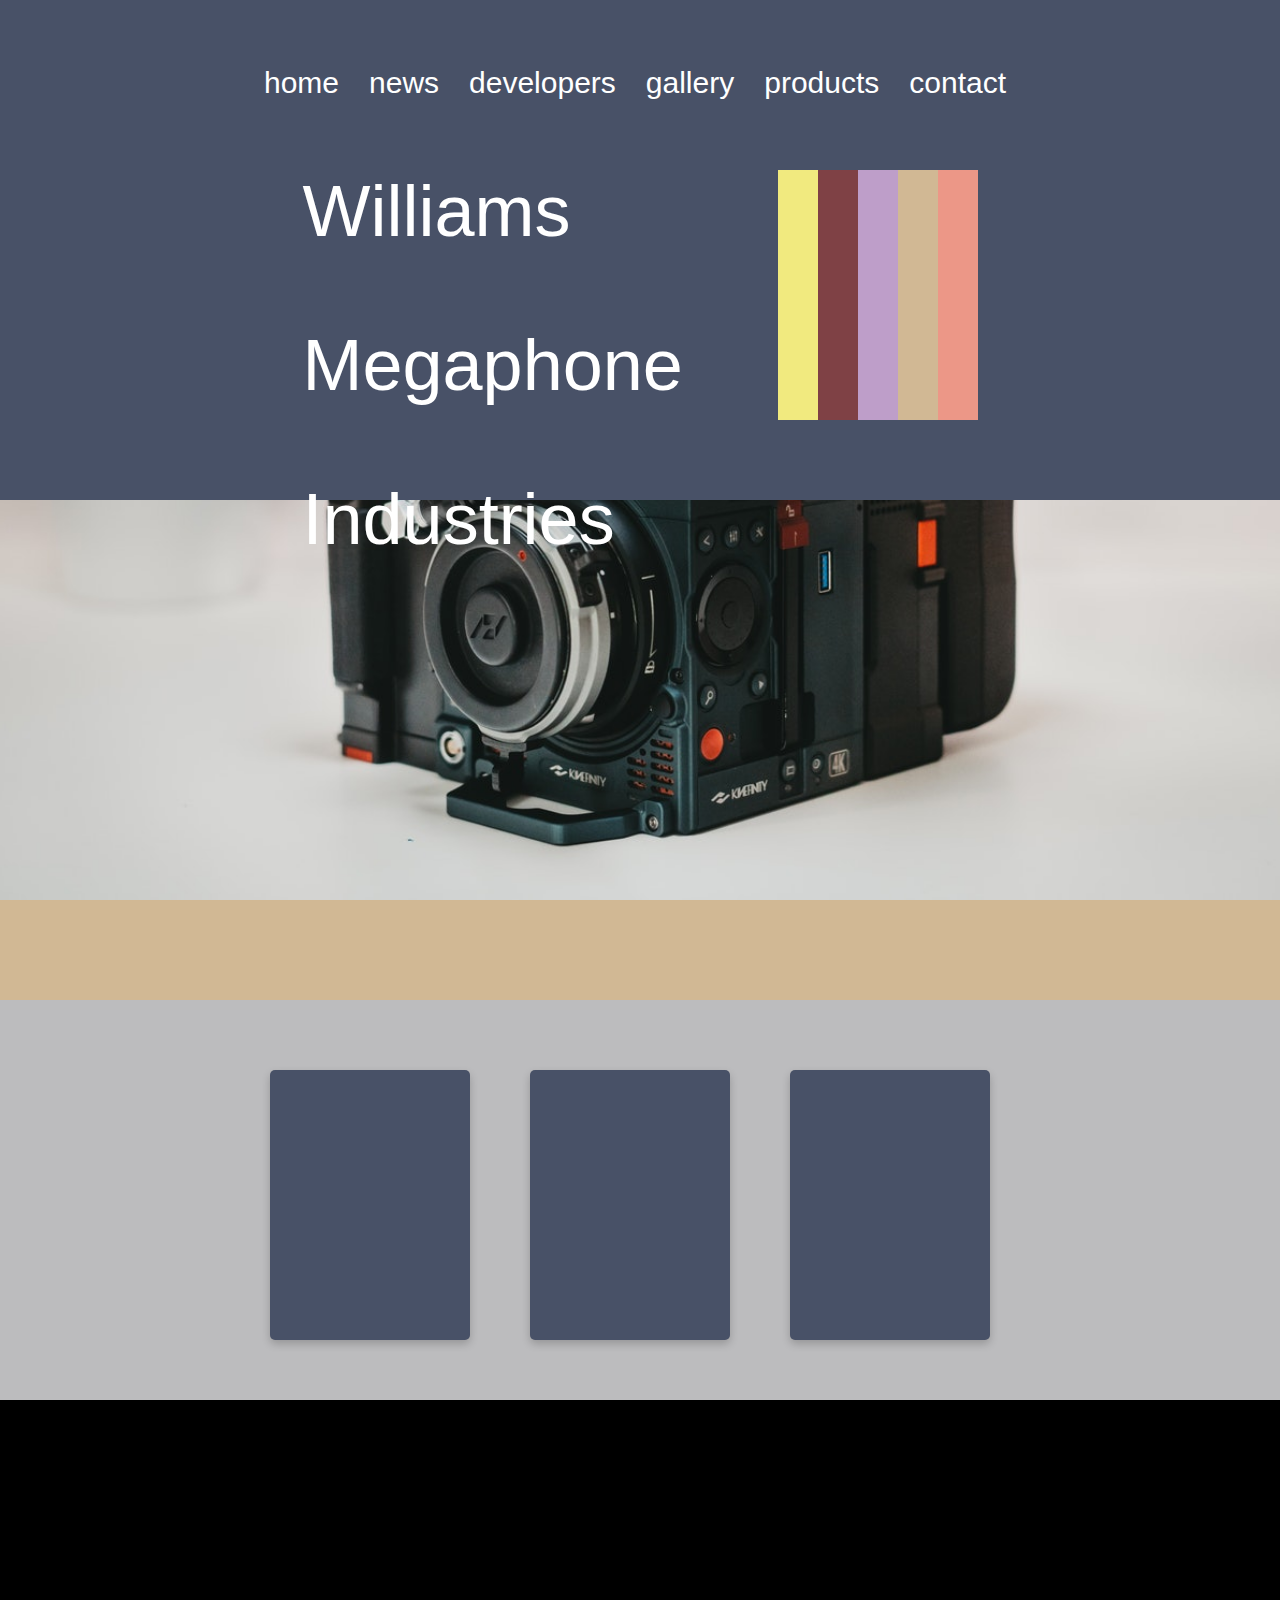
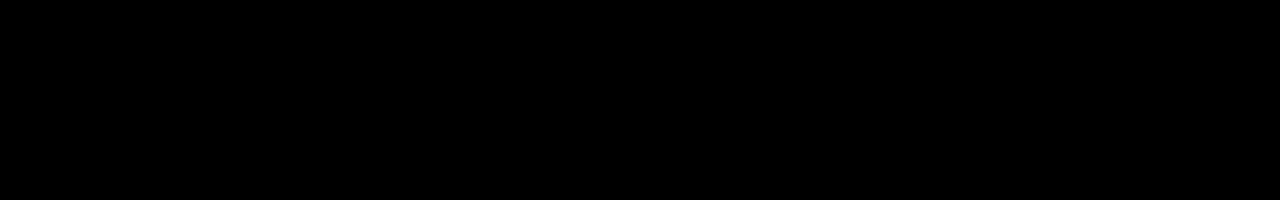
==== index.html @ dcdac4bd "changed logo from id to class" ====
<html>
<head>
	<link rel="stylesheet" type="text/css" href="style.css">
	<link rel="stylesheet" href="https://use.fontawesome.com/releases/v5.2.0/css/all.css" integrity="sha384-hWVjflwFxL6sNzntih27bfxkr27PmbbK/iSvJ+a4+0owXq79v+lsFkW54bOGbiDQ" crossorigin="anonymous">
  	<meta charset="UTF-8">
  	<meta name="description" content="Williams Homepage">
  	<meta name="keywords" content="HTML,CSS,XML,JavaScript">
  	<meta name="author" content="Andreas Williams">
  	<meta name="viewport" content="width=device-width, initial-scale=1.0">
  	<title>Williams</title>
</head>
<body onload="setTimeout(CardPopin);">
	<div id="top-bar">
		<!--<div id="Williams-header">
				<header id="title">Williams</header>
		</div>-->
		<div id="menu-buttons">
			<div id ="home" class="menu-button">home
				<div id="homeUnderline" class="underline">
				</div>
			</div>
  			<div id="news" class="menu-button">news
  				<div class="underline"></div>
  			</div>
  			<div id="developers" class="menu-button">developers
  				<div class="underline"></div>
  			</div>
  			<a id="gallery" href="gallery.html">
  				<div class="menu-button">gallery
  					<div class="underline"></div>
  				</div>
  			</a>
  			<div id="products" class="menu-button">products
  				<div class="underline"></div>
  			</div>
  			<div id="contact" class="menu-button">contact
  				<div class="underline"></div>
  			</div>
  		</div>
	</div>
	<div id="hero-section-1">
		<div id="hero-section-1-cardbox">
			<p class="hero-section-1-cardbox-text">Williams</p>
			<p class="hero-section-1-cardbox-text">Megaphone</p>
			<p class="hero-section-1-cardbox-text">Industries</p>
		</div>
		<div id="hero-section-1-stang"></div>
		<div id="hero-section-2-stang"></div>
		<div id="hero-section-3-stang"></div>
		<div id="hero-section-4-stang"></div>
		<div id="hero-section-5-stang"></div>
	</div>
	<div id="hero-section-2">
	</div>
	<div id="hero-section-3">
		<div id="hero-section-3-infobox1" class="infobox">
			<i class="far fa-chart-bar logos"></i>
		</div>
		<div id="hero-section-3-infobox2" class="infobox">
			<i class="fas fa-shipping-fast logos"></i>
		</div>
		<div id="hero-section-3-infobox3" class="infobox">
			<i class="fas fa-globe-africa logos"></i>
		</div>
	</div>

	<div id="footer">
		<div id="footer-menu">
		</div>
		<div id="adress">
	</div>


<script src="https://ajax.googleapis.com/ajax/libs/jquery/3.3.1/jquery.min.js"></script>
<script src="JavaScript.js"></script>
</body>
</html>
---- style.css ----
body {
	height: 100%;
	width: 100%;
	margin: 0;
	padding: 0;
	padding-right: 0;
	margin-right: 0;
}

/*
#title {
	position: absolute;
	left: 30px;
	bottom: 0px;
	color: white;
	font-size: 45px;
	font-family: Verdana, sans-serif;
	height: 56px;
}

#Williams-header {
	position: absolute;
	left: 0px;
	height: 100px;
	bottom: 0px;
}
*/

#top-bar {
	display: flex;
	background-color: #485167;
	color: white;
	height: 100px;
	font-size: 30px;
	justify-content: center;
	position: relative;
}


#menu-buttons {
	min-width: 792px;
	display: flex;
	background-color: #485167;
	color: white;
	flex-direction: row;
	justify-content: center;
	font-size: 30px;
	font-family: Nunito,Helvetica Neue,Helvetica,Arial,sans-serif;
	align-items: flex-end;
}

.Underline {
	background-color: white;
	width: inherit;
	height: 0px; 
}


@keyframes examples {
    0%   {background-color: red;}
    25%  {background-color: yellow;}
    50%  {background-color: blue;}
    100% {background-color: green;}
}

#home {
	margin-left: 20px;
	margin-right: 30px;
}

#news {
	margin-right: 30px;
}

#contact {
	margin-right: 30px;
}

#developers {
	margin-right: 30px;
}

#products{
	margin-right: 30px;
}

#gallery {
	margin-right: 30px;
}

#hero-section-1 {
	display: flex;
	justify-content: center;
	height: 400px;
	width: 100%;
	margin-left: auto;
	margin-right: auto;
	background-color: #485167;
}

#hero-section-3-infobox1{
	display: flex;
	justify-content: center;
	color: white;
	background-color:#485167;
}

.far {
	margin-top: 20px;
	font-size: 6em;
}

.fas {
	margin-top: 20px;
	font-size: 6em;
}

#hero-section-3-infobox2{
	display: flex;
	justify-content: center;
	color: white;
	background-color:#485167;
}

#hero-section-3-infobox3{
	display: flex;
	justify-content: center;
	color: white;
	background-color:#485167;


}

#hero-section-4-cardbox-1 {
	display: flex;
	background-color: #7F4145;
	margin-left:0;
	width: 360px;
	height: 400px;
	
}

#hero-section-4-cardbox-2 {
	display: flex;
	background-color: #7F4145;
	margin-top: 70px;
	margin-left:auto;
	margin-right:auto;
	width: 720px;
	height: 250px;
	border-radius: 5px;
	box-shadow: 0 4px 8px 0 rgba(0,0,0,0.2);
}

#hero-section-4 {
	display: flex;
	justify-content: center;
	flex-direction: row;
	height: 400px;
	width: 100%;
	margin-left: auto;
	margin-right: auto;
	
}

#hero-section-1-cardbox {
	display: flex;
	flex-direction: column;
	background-color: #485167;
	margin-top: 70px;
	width: 300px;
	height: 250px;
	margin-right: 175px;
}

.hero-section-1-cardbox-text {
	display: flex;
	width:360px;
	font-family: apercu-regular,sans-serif;
	font-size: 72px;
	color: #fff;
	margin-top: 0px;
}

#hero-section-1-stang {
	background-color: #F1EA7F;
	height: 250px;
	width: 40px;
	margin-top: 70px;
}
#hero-section-2-stang {
	background-color: #7F4145;
	height: 250px;
	width: 40px;
	margin-top: 70px;
}

#hero-section-3-stang {
	background-color: #BE9EC9;
	height: 250px;
	width: 40px;
	margin-top: 70px;
}

#hero-section-4-stang {
	background-color: #D1B894;
	height: 250px;
	width: 40px;
	margin-top: 70px;
}

#hero-section-5-stang {
	background-color: #EC9787;
	height: 250px;
	width: 40px;
	margin-top: 70px;
}



.infobox {
	margin-left: 20px;
	margin-right: 40px;
	opacity: 0;
	border-radius: 5px;
	box-shadow: 0 4px 8px 0 rgba(0,0,0,0.2);
	height: 270px;
	width: 200px;
	margin-top: 70px;
	background-color: #EAE6DA;
	transition: opacity 5s, transform 1s;
	animation-name: fadeIn;
	animation-duration: 2s;
}
.infobox:hover {
	display: inline-block;
	box-shadow: 0 8px 16px 0 rgba(0,0,0,0.2);
}

@keyframes fadeIn {
    from {margin-top: 120px;}
    to {margin-top: 70px;}
}

@keyframes borderWidth {
	from {height: 0px; }
	to {height: 5px ; }
}

@keyframes borderWidthOut {
	from {height: 5px; }
	to {height: 0px ; }
}

#hero-section-2 {
	display: flex;
	background-image: url("kamera.jpg");
	flex-direction: column;
	justify-content: flex-start;
	height: 500px;
	width: 100%;
	margin-left: auto;
	margin-right: auto;
	background-color: #D1B894;
    /* Create the parallax scrolling effect */
    background-attachment: fixed;
    background-position: center;
    background-repeat: no-repeat;
    background-size: cover;
}

#hero-section-3 {
	display: flex;
	justify-content: center;
	flex-wrap: wrap;
	height: 400px;
	width: 100%;
	margin-left: auto;
	margin-right: auto;
	background-color: #BCBCBE;
}

a {
	text-decoration: none;
	color: white;
}

#footer {
	display: flex;
	justify-content: center;
	flex-wrap: wrap;
	height: 400px;
	width: 100%;
	margin-left: auto;
	margin-right: auto;
	background-color: black;
}

#gallery-section {
	display: flex;
	justify-content: center;
	height: 100%;
	width: 100%;
	margin-left: auto;
	margin-right: auto;
	background-color: #485167;

}
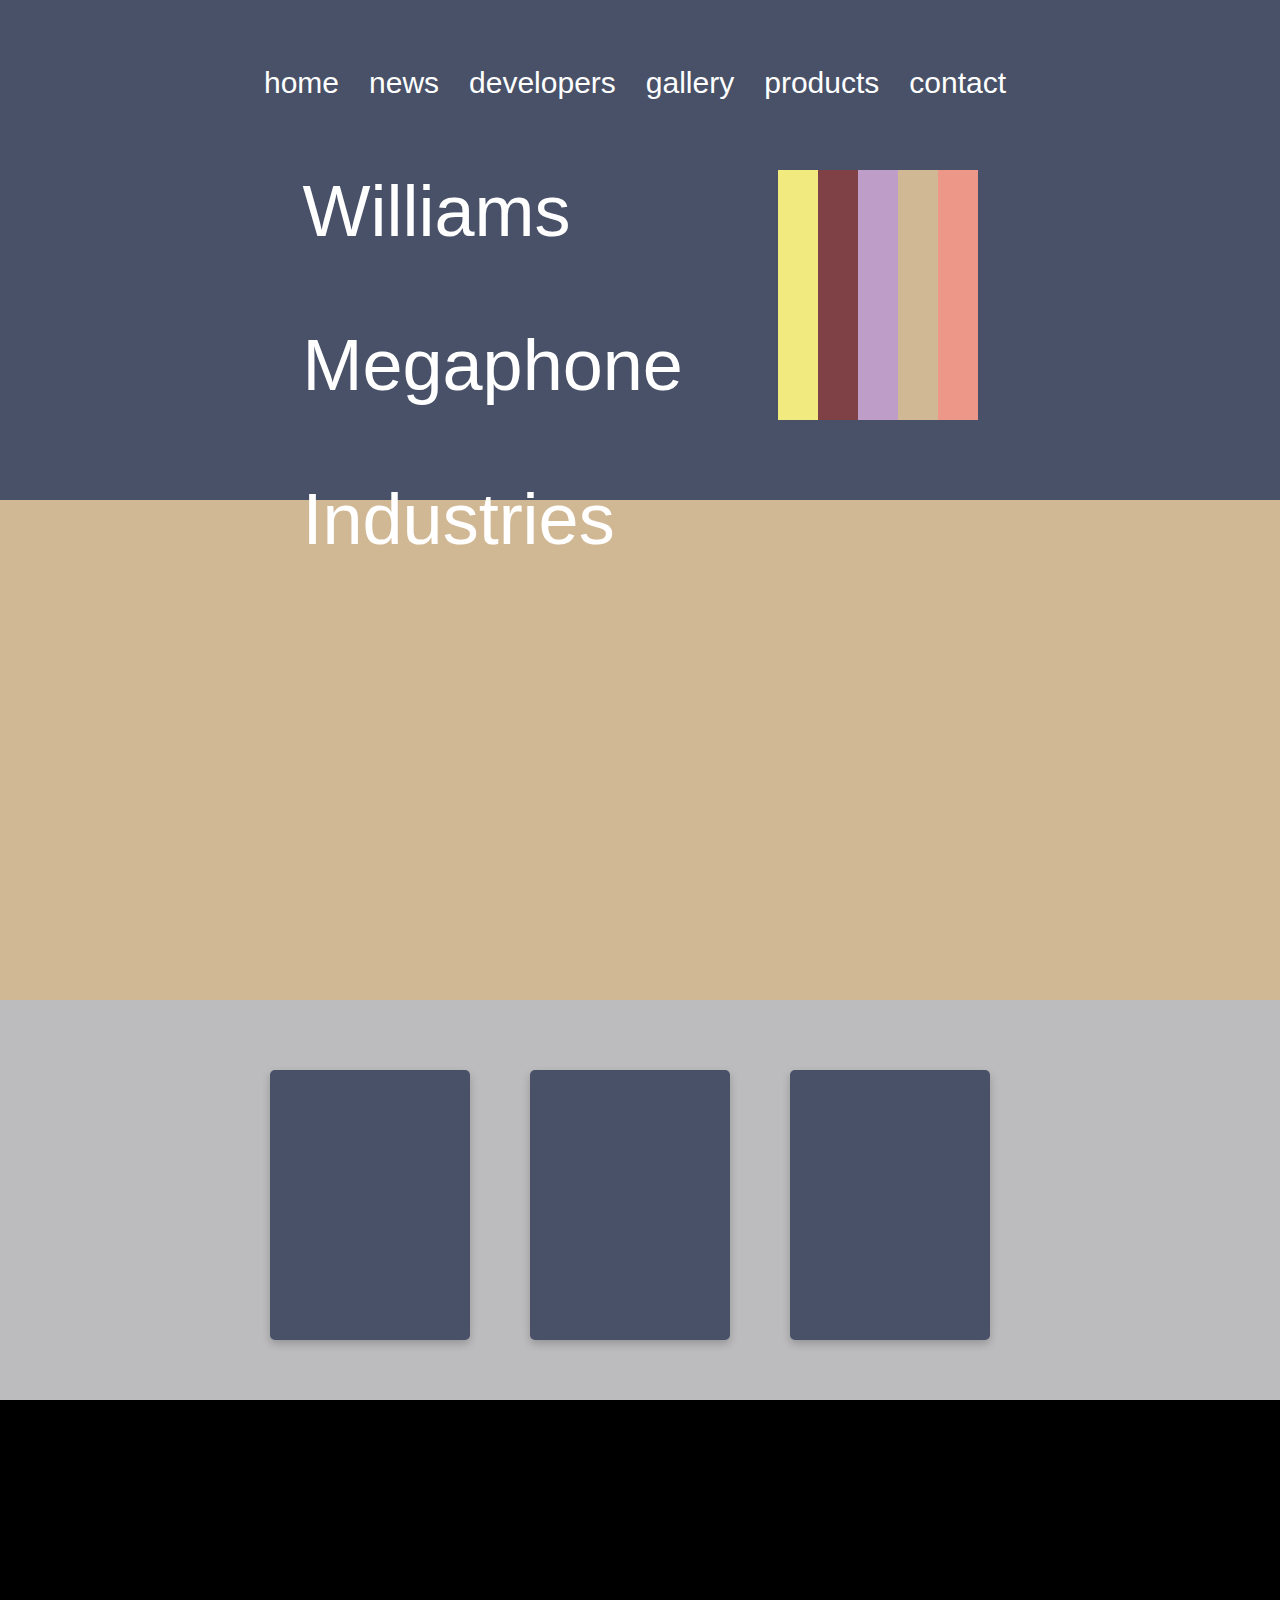
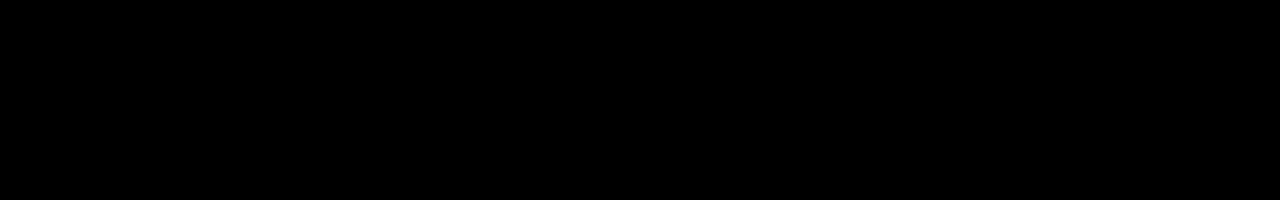
==== commit 6c1302b8: "refactored folder structure" ====
--- a/index.html
+++ b/index.html
@@ -1,6 +1,6 @@
 <html>
 <head>
-	<link rel="stylesheet" type="text/css" href="style.css">
+	<link rel="stylesheet" type="text/css" href="css/style.css">
 	<link rel="stylesheet" href="https://use.fontawesome.com/releases/v5.2.0/css/all.css" integrity="sha384-hWVjflwFxL6sNzntih27bfxkr27PmbbK/iSvJ+a4+0owXq79v+lsFkW54bOGbiDQ" crossorigin="anonymous">
   	<meta charset="UTF-8">
   	<meta name="description" content="Williams Homepage">
@@ -11,9 +11,6 @@
 </head>
 <body onload="setTimeout(CardPopin);">
 	<div id="top-bar">
-		<!--<div id="Williams-header">
-				<header id="title">Williams</header>
-		</div>-->
 		<div id="menu-buttons">
 			<div id ="home" class="menu-button">home
 				<div id="homeUnderline" class="underline">
@@ -72,6 +69,6 @@
 
 
 <script src="https://ajax.googleapis.com/ajax/libs/jquery/3.3.1/jquery.min.js"></script>
-<script src="JavaScript.js"></script>
+<script src="javascript/animations.js"></script>
 </body>
 </html>--- a/css/style.css
+++ b/css/style.css
@@ -0,0 +1,283 @@
+body {
+	height: 100%;
+	width: 100%;
+	margin: 0;
+	padding: 0;
+	padding-right: 0;
+	margin-right: 0;
+}
+
+#top-bar {
+	display: flex;
+	background-color: #485167;
+	color: white;
+	height: 100px;
+	font-size: 30px;
+	justify-content: center;
+	position: relative;
+}
+
+
+#menu-buttons {
+	min-width: 792px;
+	display: flex;
+	background-color: #485167;
+	color: white;
+	flex-direction: row;
+	justify-content: center;
+	font-size: 30px;
+	font-family: Nunito,Helvetica Neue,Helvetica,Arial,sans-serif;
+	align-items: flex-end;
+}
+
+.Underline {
+	background-color: white;
+	width: inherit;
+	height: 0px; 
+}
+
+#home {
+	margin-left: 20px;
+	margin-right: 30px;
+}
+
+#news {
+	margin-right: 30px;
+}
+
+#contact {
+	margin-right: 30px;
+}
+
+#developers {
+	margin-right: 30px;
+}
+
+#products{
+	margin-right: 30px;
+}
+
+#gallery {
+	margin-right: 30px;
+}
+
+#hero-section-1 {
+	display: flex;
+	justify-content: center;
+	height: 400px;
+	width: 100%;
+	margin-left: auto;
+	margin-right: auto;
+	background-color: #485167;
+}
+
+#hero-section-3-infobox1{
+	display: flex;
+	justify-content: center;
+	color: white;
+	background-color:#485167;
+}
+
+.far {
+	margin-top: 20px;
+	font-size: 6em;
+}
+
+.fas {
+	margin-top: 20px;
+	font-size: 6em;
+}
+
+#hero-section-3-infobox2{
+	display: flex;
+	justify-content: center;
+	color: white;
+	background-color:#485167;
+}
+
+#hero-section-3-infobox3{
+	display: flex;
+	justify-content: center;
+	color: white;
+	background-color:#485167;
+
+
+}
+
+#hero-section-4-cardbox-1 {
+	display: flex;
+	background-color: #7F4145;
+	margin-left:0;
+	width: 360px;
+	height: 400px;
+	
+}
+
+#hero-section-4-cardbox-2 {
+	display: flex;
+	background-color: #7F4145;
+	margin-top: 70px;
+	margin-left:auto;
+	margin-right:auto;
+	width: 720px;
+	height: 250px;
+	border-radius: 5px;
+	box-shadow: 0 4px 8px 0 rgba(0,0,0,0.2);
+}
+
+#hero-section-4 {
+	display: flex;
+	justify-content: center;
+	flex-direction: row;
+	height: 400px;
+	width: 100%;
+	margin-left: auto;
+	margin-right: auto;
+	
+}
+
+#hero-section-1-cardbox {
+	display: flex;
+	flex-direction: column;
+	background-color: #485167;
+	margin-top: 70px;
+	width: 300px;
+	height: 250px;
+	margin-right: 175px;
+}
+
+.hero-section-1-cardbox-text {
+	display: flex;
+	width:360px;
+	font-family: apercu-regular,sans-serif;
+	font-size: 72px;
+	color: #fff;
+	margin-top: 0px;
+}
+
+#hero-section-1-stang {
+	background-color: #F1EA7F;
+	height: 250px;
+	width: 40px;
+	margin-top: 70px;
+}
+#hero-section-2-stang {
+	background-color: #7F4145;
+	height: 250px;
+	width: 40px;
+	margin-top: 70px;
+}
+
+#hero-section-3-stang {
+	background-color: #BE9EC9;
+	height: 250px;
+	width: 40px;
+	margin-top: 70px;
+}
+
+#hero-section-4-stang {
+	background-color: #D1B894;
+	height: 250px;
+	width: 40px;
+	margin-top: 70px;
+}
+
+#hero-section-5-stang {
+	background-color: #EC9787;
+	height: 250px;
+	width: 40px;
+	margin-top: 70px;
+}
+
+
+
+.infobox {
+	margin-left: 20px;
+	margin-right: 40px;
+	opacity: 0;
+	border-radius: 5px;
+	box-shadow: 0 4px 8px 0 rgba(0,0,0,0.2);
+	height: 270px;
+	width: 200px;
+	margin-top: 70px;
+	background-color: #EAE6DA;
+	transition: opacity 5s, transform 1s;
+	animation-name: fadeIn;
+	animation-duration: 2s;
+}
+.infobox:hover {
+	display: inline-block;
+	box-shadow: 0 8px 16px 0 rgba(0,0,0,0.2);
+}
+
+@keyframes fadeIn {
+    from {margin-top: 120px;}
+    to {margin-top: 70px;}
+}
+
+@keyframes borderWidth {
+	from {height: 0px; }
+	to {height: 5px ; }
+}
+
+@keyframes borderWidthOut {
+	from {height: 5px; }
+	to {height: 0px ; }
+}
+
+#hero-section-2 {
+	display: flex;
+	background-image: url(kamera.jpg);
+	flex-direction: column;
+	justify-content: flex-start;
+	height: 500px;
+	width: 100%;
+	margin-left: auto;
+	margin-right: auto;
+	background-color: #D1B894;
+    /* Create the parallax scrolling effect */
+    background-attachment: fixed;
+    background-position: center;
+    background-repeat: no-repeat;
+    background-size: cover;
+}
+
+#hero-section-3 {
+	display: flex;
+	justify-content: center;
+	flex-wrap: wrap;
+	height: 400px;
+	width: 100%;
+	margin-left: auto;
+	margin-right: auto;
+	background-color: #BCBCBE;
+}
+
+a {
+	text-decoration: none;
+	color: white;
+}
+
+#footer {
+	display: flex;
+	justify-content: center;
+	flex-wrap: wrap;
+	height: 400px;
+	width: 100%;
+	margin-left: auto;
+	margin-right: auto;
+	background-color: black;
+}
+
+#gallery-section {
+	display: flex;
+	justify-content: center;
+	height: 100%;
+	width: 100%;
+	margin-left: auto;
+	margin-right: auto;
+	background-color: #485167;
+
+}
+
+
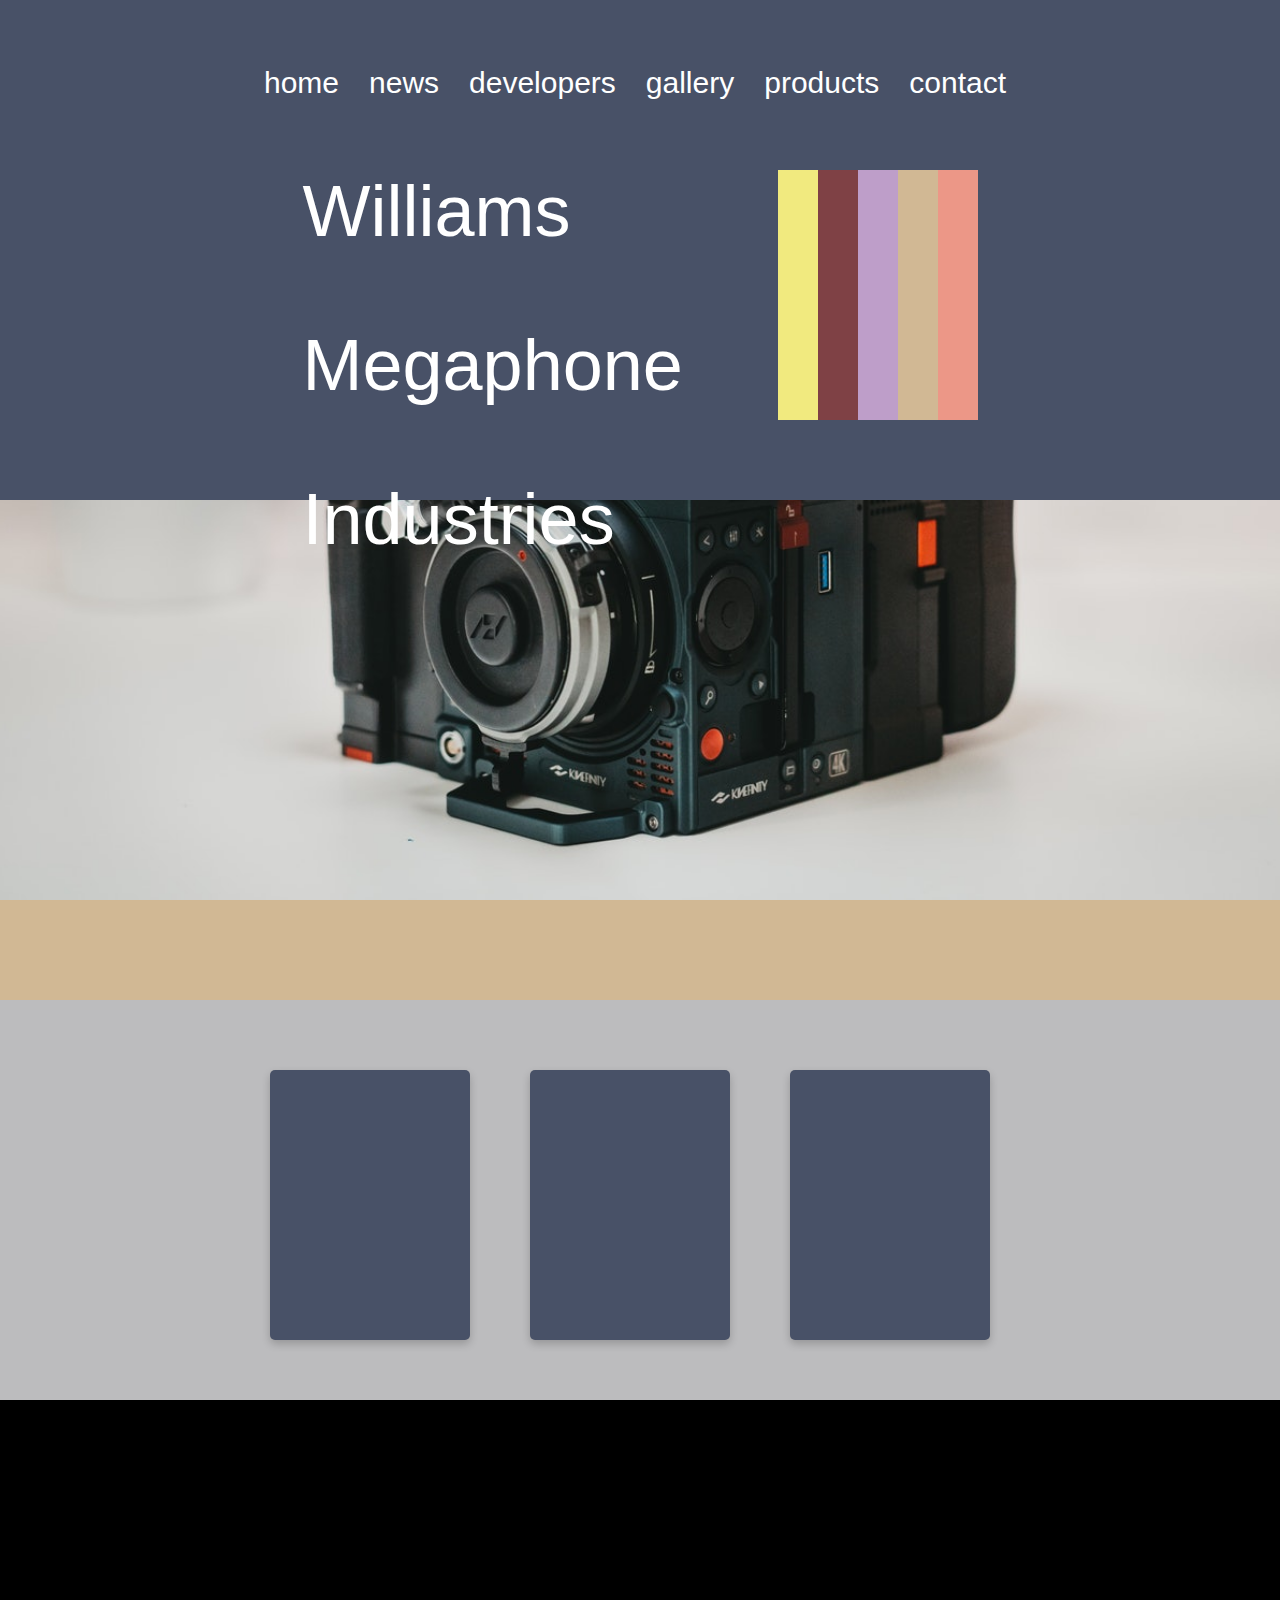
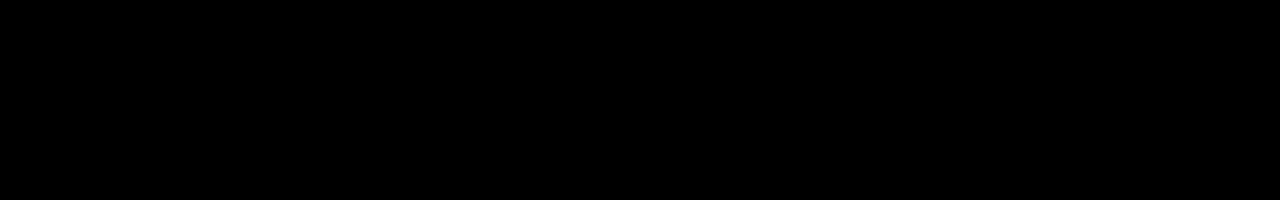
==== commit 444cf774: "cleaned up html and css" ====
--- a/index.html
+++ b/index.html
@@ -10,11 +10,11 @@
   	<title>Williams</title>
 </head>
 <body onload="setTimeout(CardPopin);">
-	<div id="top-bar">
+	
+    <div id="top-bar">
 		<div id="menu-buttons">
 			<div id ="home" class="menu-button">home
-				<div id="homeUnderline" class="underline">
-				</div>
+				<div class="underline"></div>
 			</div>
   			<div id="news" class="menu-button">news
   				<div class="underline"></div>
@@ -35,39 +35,38 @@
   			</div>
   		</div>
 	</div>
-	<div id="hero-section-1">
-		<div id="hero-section-1-cardbox">
-			<p class="hero-section-1-cardbox-text">Williams</p>
-			<p class="hero-section-1-cardbox-text">Megaphone</p>
-			<p class="hero-section-1-cardbox-text">Industries</p>
+	
+    <div id="main-section-1">
+		<div id="main-section-1-logo-text-frame">
+			<p class="main-section-1-logo-text">Williams</p>
+			<p class="main-section-1-logo-text">Megaphone</p>
+			<p class="main-section-1-logo-text">Industries</p>
 		</div>
-		<div id="hero-section-1-stang"></div>
-		<div id="hero-section-2-stang"></div>
-		<div id="hero-section-3-stang"></div>
-		<div id="hero-section-4-stang"></div>
-		<div id="hero-section-5-stang"></div>
+		<div id="main-section-1-logo-pillar-1"></div>
+		<div id="main-section-1-logo-pillar-2"></div>
+		<div id="main-section-1-logo-pillar-3"></div>
+		<div id="main-section-1-logo-pillar-4"></div>
+		<div id="main-section-1-logo-pillar-5"></div>
 	</div>
-	<div id="hero-section-2">
+	
+    <div id="main-section-2">
 	</div>
-	<div id="hero-section-3">
-		<div id="hero-section-3-infobox1" class="infobox">
+	
+    <div id="main-section-3">
+		<div id="main-section-3-card-1" class="infobox">
 			<i class="far fa-chart-bar logos"></i>
 		</div>
-		<div id="hero-section-3-infobox2" class="infobox">
+		<div id="main-section-3-card-2" class="infobox">
 			<i class="fas fa-shipping-fast logos"></i>
 		</div>
-		<div id="hero-section-3-infobox3" class="infobox">
+		<div id="main-section-3-card-3" class="infobox">
 			<i class="fas fa-globe-africa logos"></i>
 		</div>
-	</div>
-
-	<div id="footer">
-		<div id="footer-menu">
-		</div>
-		<div id="adress">
-	</div>
-
-
+    </div>
+	
+    <div id="footer">
+    </div>
+    
 <script src="https://ajax.googleapis.com/ajax/libs/jquery/3.3.1/jquery.min.js"></script>
 <script src="javascript/animations.js"></script>
 </body>
--- a/css/style.css
+++ b/css/style.css
@@ -61,7 +61,7 @@
 	margin-right: 30px;
 }
 
-#hero-section-1 {
+#main-section-1 {
 	display: flex;
 	justify-content: center;
 	height: 400px;
@@ -71,72 +71,34 @@
 	background-color: #485167;
 }
 
-#hero-section-3-infobox1{
+#main-section-3-card-1{
 	display: flex;
 	justify-content: center;
 	color: white;
 	background-color:#485167;
 }
 
-.far {
+#main-section-3-card-2{
+	display: flex;
+	justify-content: center;
+	color: white;
+	background-color:#485167;
+}
+
+#main-section-3-card-3{
+	display: flex;
+	justify-content: center;
+	color: white;
+	background-color:#485167;
+}
+
+.logos {
 	margin-top: 20px;
 	font-size: 6em;
 }
 
-.fas {
-	margin-top: 20px;
-	font-size: 6em;
-}
-
-#hero-section-3-infobox2{
-	display: flex;
-	justify-content: center;
-	color: white;
-	background-color:#485167;
-}
-
-#hero-section-3-infobox3{
-	display: flex;
-	justify-content: center;
-	color: white;
-	background-color:#485167;
-
-
-}
-
-#hero-section-4-cardbox-1 {
-	display: flex;
-	background-color: #7F4145;
-	margin-left:0;
-	width: 360px;
-	height: 400px;
-	
-}
-
-#hero-section-4-cardbox-2 {
-	display: flex;
-	background-color: #7F4145;
-	margin-top: 70px;
-	margin-left:auto;
-	margin-right:auto;
-	width: 720px;
-	height: 250px;
-	border-radius: 5px;
-	box-shadow: 0 4px 8px 0 rgba(0,0,0,0.2);
-}
-
-#hero-section-4 {
-	display: flex;
-	justify-content: center;
-	flex-direction: row;
-	height: 400px;
-	width: 100%;
-	margin-left: auto;
-	margin-right: auto;
-	
-}
-
-#hero-section-1-cardbox {
+
+#main-section-1-logo-text-frame {
 	display: flex;
 	flex-direction: column;
 	background-color: #485167;
@@ -146,7 +108,7 @@
 	margin-right: 175px;
 }
 
-.hero-section-1-cardbox-text {
+.main-section-1-logo-text{
 	display: flex;
 	width:360px;
 	font-family: apercu-regular,sans-serif;
@@ -155,34 +117,34 @@
 	margin-top: 0px;
 }
 
-#hero-section-1-stang {
+#main-section-1-logo-pillar-1 {
 	background-color: #F1EA7F;
 	height: 250px;
 	width: 40px;
 	margin-top: 70px;
 }
-#hero-section-2-stang {
+#main-section-1-logo-pillar-2 {
 	background-color: #7F4145;
 	height: 250px;
 	width: 40px;
 	margin-top: 70px;
 }
 
-#hero-section-3-stang {
+#main-section-1-logo-pillar-3 {
 	background-color: #BE9EC9;
 	height: 250px;
 	width: 40px;
 	margin-top: 70px;
 }
 
-#hero-section-4-stang {
+#main-section-1-logo-pillar-4 {
 	background-color: #D1B894;
 	height: 250px;
 	width: 40px;
 	margin-top: 70px;
 }
 
-#hero-section-5-stang {
+#main-section-1-logo-pillar-5 {
 	background-color: #EC9787;
 	height: 250px;
 	width: 40px;
@@ -225,9 +187,9 @@
 	to {height: 0px ; }
 }
 
-#hero-section-2 {
-	display: flex;
-	background-image: url(kamera.jpg);
+#main-section-2 {
+	display: flex;
+	background-image: url("../pictures/kamera.jpg");
 	flex-direction: column;
 	justify-content: flex-start;
 	height: 500px;
@@ -242,7 +204,7 @@
     background-size: cover;
 }
 
-#hero-section-3 {
+#main-section-3 {
 	display: flex;
 	justify-content: center;
 	flex-wrap: wrap;
@@ -277,7 +239,6 @@
 	margin-left: auto;
 	margin-right: auto;
 	background-color: #485167;
-
-}
-
-
+}
+
+
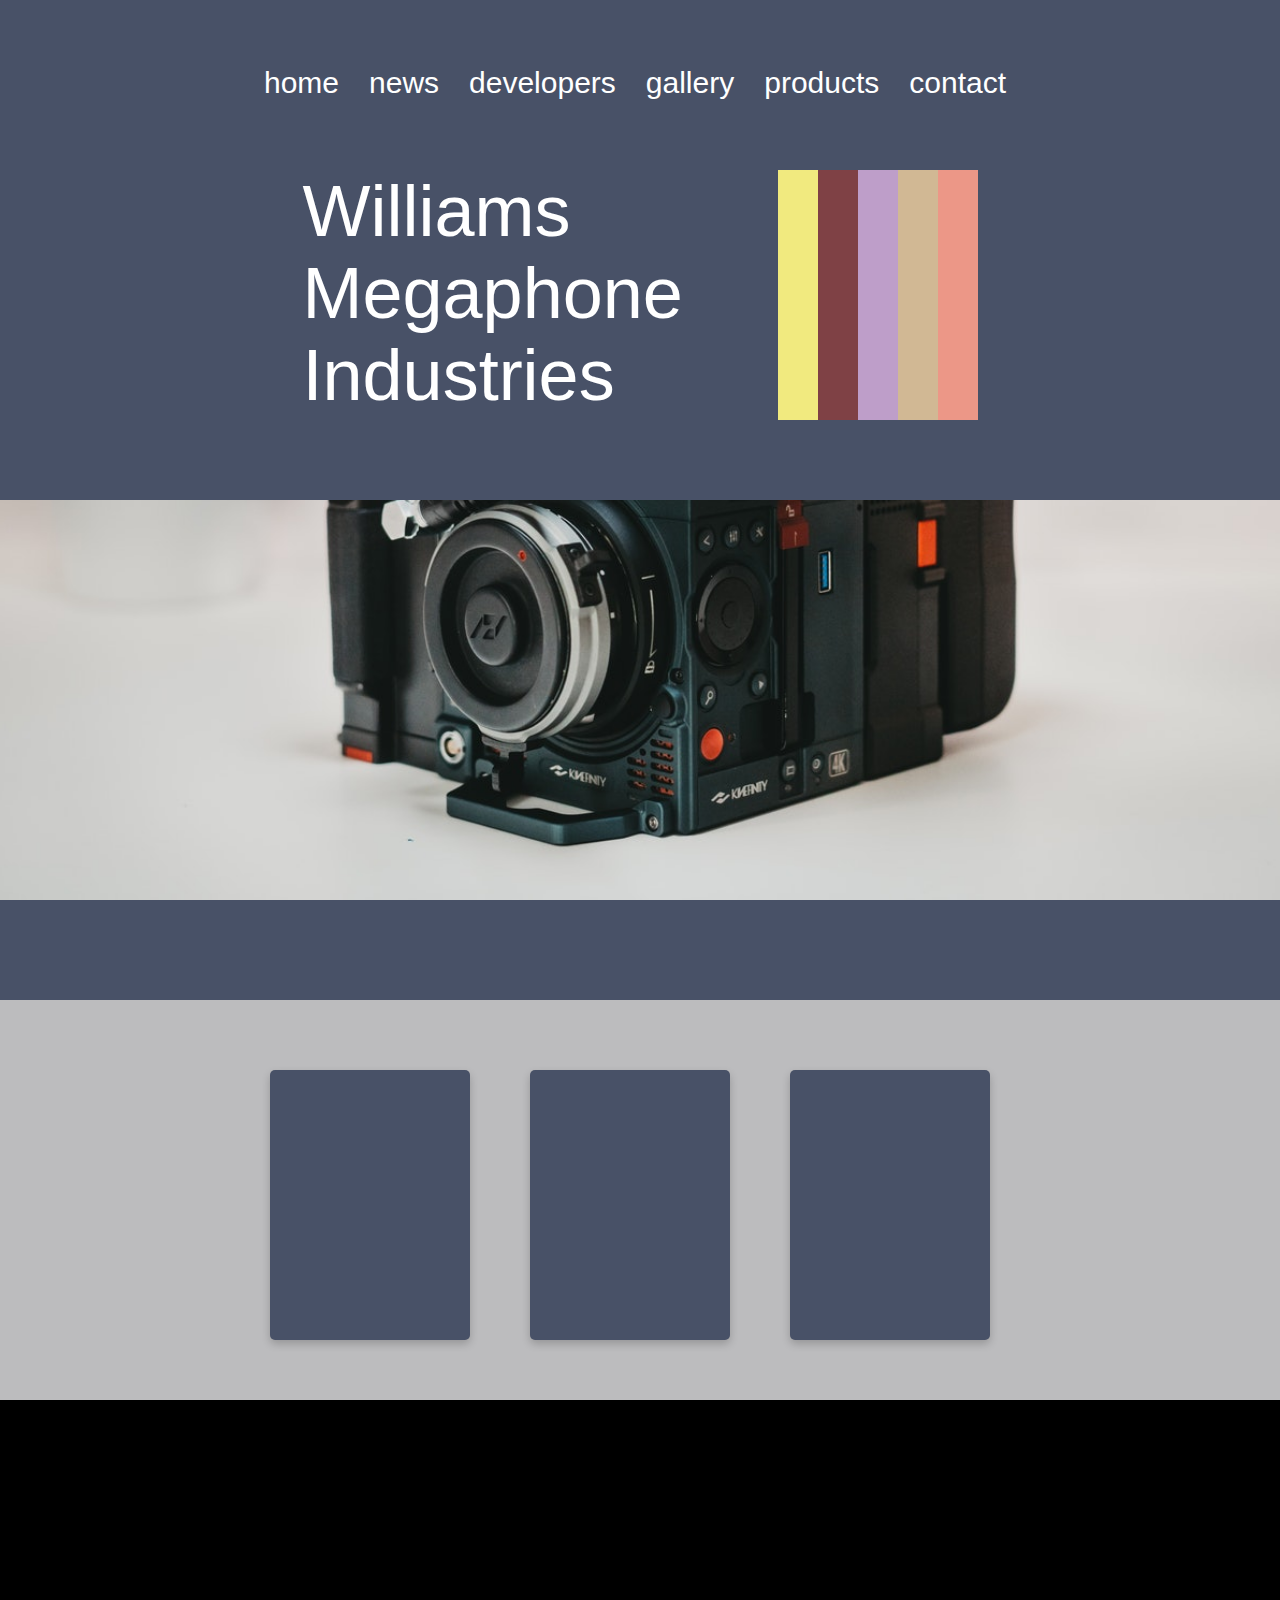
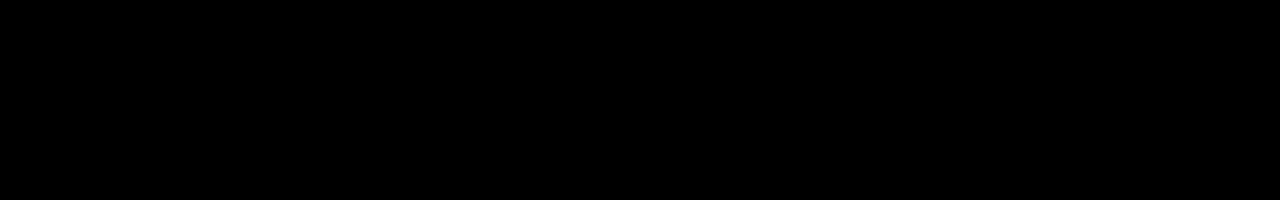
==== commit 0dfe3590: "fade in on load, proper sections with proper colors" ====
--- a/index.html
+++ b/index.html
@@ -1,16 +1,32 @@
 <html>
 <head>
-	<link rel="stylesheet" type="text/css" href="css/style.css">
-	<link rel="stylesheet" href="https://use.fontawesome.com/releases/v5.2.0/css/all.css" integrity="sha384-hWVjflwFxL6sNzntih27bfxkr27PmbbK/iSvJ+a4+0owXq79v+lsFkW54bOGbiDQ" crossorigin="anonymous">
-  	<meta charset="UTF-8">
+	
+    <!-- Links for the different CSS files -->
+    <link rel="stylesheet" type="text/css" href="css/index.css">
+    <link rel="stylesheet" type="text/css" href="css/topbar.css">
+    <link rel="stylesheet" type="text/css" href="css/main-section-1.css">
+    <link rel="stylesheet" type="text/css" href="css/main-section-2.css">
+    <link rel="stylesheet" type="text/css" href="css/main-section-3.css">
+    <link rel="stylesheet" type="text/css" href="css/footer.css">
+	
+    <!-- Link to free stock icons -->
+    <link rel="stylesheet" href="https://use.fontawesome.com/releases/v5.2.0/css/all.css" integrity="sha384-hWVjflwFxL6sNzntih27bfxkr27PmbbK/iSvJ+a4+0owXq79v+lsFkW54bOGbiDQ" crossorigin="anonymous">
+  	
+    <!-- Meta info -->
+    <meta charset="UTF-8">
   	<meta name="description" content="Williams Homepage">
-  	<meta name="keywords" content="HTML,CSS,XML,JavaScript">
+  	<meta name="keywords" content="HTML,CSS,JavaScript">
   	<meta name="author" content="Andreas Williams">
   	<meta name="viewport" content="width=device-width, initial-scale=1.0">
-  	<title>Williams</title>
+  	
+    <title>Williams</title>
 </head>
+
+<!-- Starts the cards popin animation (animations.js) when page has loaded -->
 <body onload="setTimeout(CardPopin);">
-	
+    
+<div class="cover">
+    <!-- Navigation bar -->
     <div id="top-bar">
 		<div id="menu-buttons">
 			<div id ="home" class="menu-button">home
@@ -35,7 +51,10 @@
   			</div>
   		</div>
 	</div>
+</div>
 	
+    <!-- Main section (logo text and logo) -->
+    <div class="cover">
     <div id="main-section-1">
 		<div id="main-section-1-logo-text-frame">
 			<p class="main-section-1-logo-text">Williams</p>
@@ -48,26 +67,36 @@
 		<div id="main-section-1-logo-pillar-4"></div>
 		<div id="main-section-1-logo-pillar-5"></div>
 	</div>
+    </div>
 	
+    <!-- Main section 2 -->
+    <div class = "cover">
     <div id="main-section-2">
 	</div>
-	
-    <div id="main-section-3">
-		<div id="main-section-3-card-1" class="infobox">
-			<i class="far fa-chart-bar logos"></i>
-		</div>
-		<div id="main-section-3-card-2" class="infobox">
-			<i class="fas fa-shipping-fast logos"></i>
-		</div>
-		<div id="main-section-3-card-3" class="infobox">
-			<i class="fas fa-globe-africa logos"></i>
-		</div>
     </div>
 	
+    <!-- Main section 3 -->
+    <div id="main-section-3">
+        <!-- Set to flex, so that the cards are shown in row, not column -->
+        <div class = "cover" style="display: flex;">
+		<div id="main-section-3-card-1" class="card-box">
+			<i class="far fa-chart-bar icons"></i>
+		</div>
+		<div id="main-section-3-card-2" class="card-box">
+			<i class="fas fa-shipping-fast icons"></i>
+		</div>
+		<div id="main-section-3-card-3" class="card-box">
+			<i class="fas fa-globe-africa icons"></i>
+		</div>
+        </div>
+    </div>
+	
+    <!-- Footer -->
     <div id="footer">
     </div>
-    
+<!-- Scripts -->
 <script src="https://ajax.googleapis.com/ajax/libs/jquery/3.3.1/jquery.min.js"></script>
 <script src="javascript/animations.js"></script>
+    
 </body>
 </html>--- a/css/index.css
+++ b/css/index.css
@@ -0,0 +1,47 @@
+body {
+    background-color: #485167;
+	height: 100%;
+	width: 100%;
+	margin: 0;
+	padding: 0;
+	padding-right: 0;
+	margin-right: 0;
+}
+
+a {
+	text-decoration: none;
+	color: white;
+}
+
+@keyframes whenLoadedFadeIn {
+    from {opacity: 0;}
+    to {opacity: 100;}
+}
+/*
+#top-bar {
+    opacity: 0;
+}
+
+#main-section-1 {
+    opacity: 0;
+}
+
+#main-section-2 {
+    opacity: 0;
+}
+
+#main-section-3 {
+    opacity: 0;
+}
+
+#footer {
+    opacity: 0;
+}
+
+*/
+
+.cover {
+    opacity: 0;
+}
+
+
--- a/css/topbar.css
+++ b/css/topbar.css
@@ -0,0 +1,63 @@
+#top-bar {
+	display: flex;
+	background-color: #485167;
+	color: white;
+	height: 100px;
+	font-size: 30px;
+	justify-content: center;
+	position: relative;
+}
+
+
+#menu-buttons {
+	min-width: 792px;
+	display: flex;
+	background-color: #485167;
+	color: white;
+	flex-direction: row;
+	justify-content: center;
+	font-size: 30px;
+	font-family: Nunito,Helvetica Neue,Helvetica,Arial,sans-serif;
+	align-items: flex-end;
+}
+
+#home {
+	margin-left: 20px;
+	margin-right: 30px;
+}
+
+#news {
+	margin-right: 30px;
+}
+
+#contact {
+	margin-right: 30px;
+}
+
+#developers {
+	margin-right: 30px;
+}
+
+#products{
+	margin-right: 30px;
+}
+
+#gallery {
+	margin-right: 30px;
+}
+
+.Underline {
+	background-color: white;
+	width: inherit;
+	height: 0px; 
+}
+
+@keyframes underlineVisible {
+	from {height: 0px; }
+	to {height: 5px ; }
+}
+
+@keyframes underlineHide {
+	from {height: 5px; }
+	to {height: 0px ; }
+}--- a/css/main-section-1.css
+++ b/css/main-section-1.css
@@ -0,0 +1,65 @@
+#main-section-1 {
+	display: flex;
+	justify-content: center;
+	height: 400px;
+	width: 100%;
+	margin-left: auto;
+	margin-right: auto;
+	background-color: #485167;
+}
+
+#main-section-1-logo-text-frame {
+	display: flex;
+	flex-direction: column;
+	background-color: #485167;
+	margin-top: 70px;
+    margin-bottom: 0px;
+	width: 300px;
+	height: 250px;
+	margin-right: 175px;
+}
+
+.main-section-1-logo-text{
+    display: flex;
+	width: 360px;
+	font-family: apercu-regular, sans-serif;
+	font-size: 72px;
+	color: #fff;
+	margin-top: 0px;
+    margin-bottom: 0px;
+}
+
+#main-section-1-logo-pillar-1 {
+	background-color: #F1EA7F;
+	height: 250px;
+	width: 40px;
+	margin-top: 70px;
+}
+#main-section-1-logo-pillar-2 {
+	background-color: #7F4145;
+	height: 250px;
+	width: 40px;
+	margin-top: 70px;
+}
+
+#main-section-1-logo-pillar-3 {
+	background-color: #BE9EC9;
+	height: 250px;
+	width: 40px;
+	margin-top: 70px;
+}
+
+#main-section-1-logo-pillar-4 {
+	background-color: #D1B894;
+	height: 250px;
+	width: 40px;
+	margin-top: 70px;
+}
+
+#main-section-1-logo-pillar-5 {
+	background-color: #EC9787;
+	height: 250px;
+	width: 40px;
+	margin-top: 70px;
+}
+
--- a/css/main-section-2.css
+++ b/css/main-section-2.css
@@ -0,0 +1,16 @@
+#main-section-2 {
+	display: flex;
+	background-image: url("../pictures/kamera.jpg");
+	flex-direction: column;
+	justify-content: flex-start;
+	height: 500px;
+	width: 100%;
+	margin-left: auto;
+	margin-right: auto;
+	background-color: #485167;
+    /* Create the parallax scrolling effect */
+    background-attachment: fixed;
+    background-position: center;
+    background-repeat: no-repeat;
+    background-size: cover;
+}--- a/css/main-section-3.css
+++ b/css/main-section-3.css
@@ -0,0 +1,61 @@
+#main-section-3 {
+	display: flex;
+	justify-content: center;
+	flex-wrap: wrap;
+	height: 400px;
+	width: 100%;
+	margin-left: auto;
+	margin-right: auto;
+	background-color: #BCBCBE;
+}
+
+#main-section-3-card-1{
+	display: flex;
+	justify-content: center;
+	color: white;
+	background-color:#485167;
+}
+
+#main-section-3-card-2{
+	display: flex;
+	justify-content: center;
+	color: white;
+	background-color:#485167;
+}
+
+#main-section-3-card-3{
+	display: flex;
+	justify-content: center;
+	color: white;
+	background-color:#485167;
+}
+
+.card-box {
+	margin-left: 20px;
+	margin-right: 40px;
+	opacity: 0;
+	border-radius: 5px;
+	box-shadow: 0 4px 8px 0 rgba(0,0,0,0.2);
+	height: 270px;
+	width: 200px;
+	margin-top: 70px;
+	background-color: #EAE6DA;
+	transition: opacity 5s, transform 1s;
+	animation-name: fadeIn;
+	animation-duration: 2s;
+}
+.card-box:hover {
+	display: inline-block;
+	box-shadow: 0 8px 16px 0 rgba(0,0,0,0.2);
+}
+
+.icons {
+	margin-top: 20px;
+	font-size: 6em;
+}
+
+/*Makes the card move up, creating a fade in effect combined with the cardPopin() function in animations.js*/
+@keyframes fadeIn {
+    from {margin-top: 120px;}
+    to {margin-top: 70px;}
+}--- a/css/footer.css
+++ b/css/footer.css
@@ -0,0 +1,10 @@
+#footer {
+	display: flex;
+	justify-content: center;
+	flex-wrap: wrap;
+	height: 400px;
+	width: 100%;
+	margin-left: auto;
+	margin-right: auto;
+	background-color: black;
+}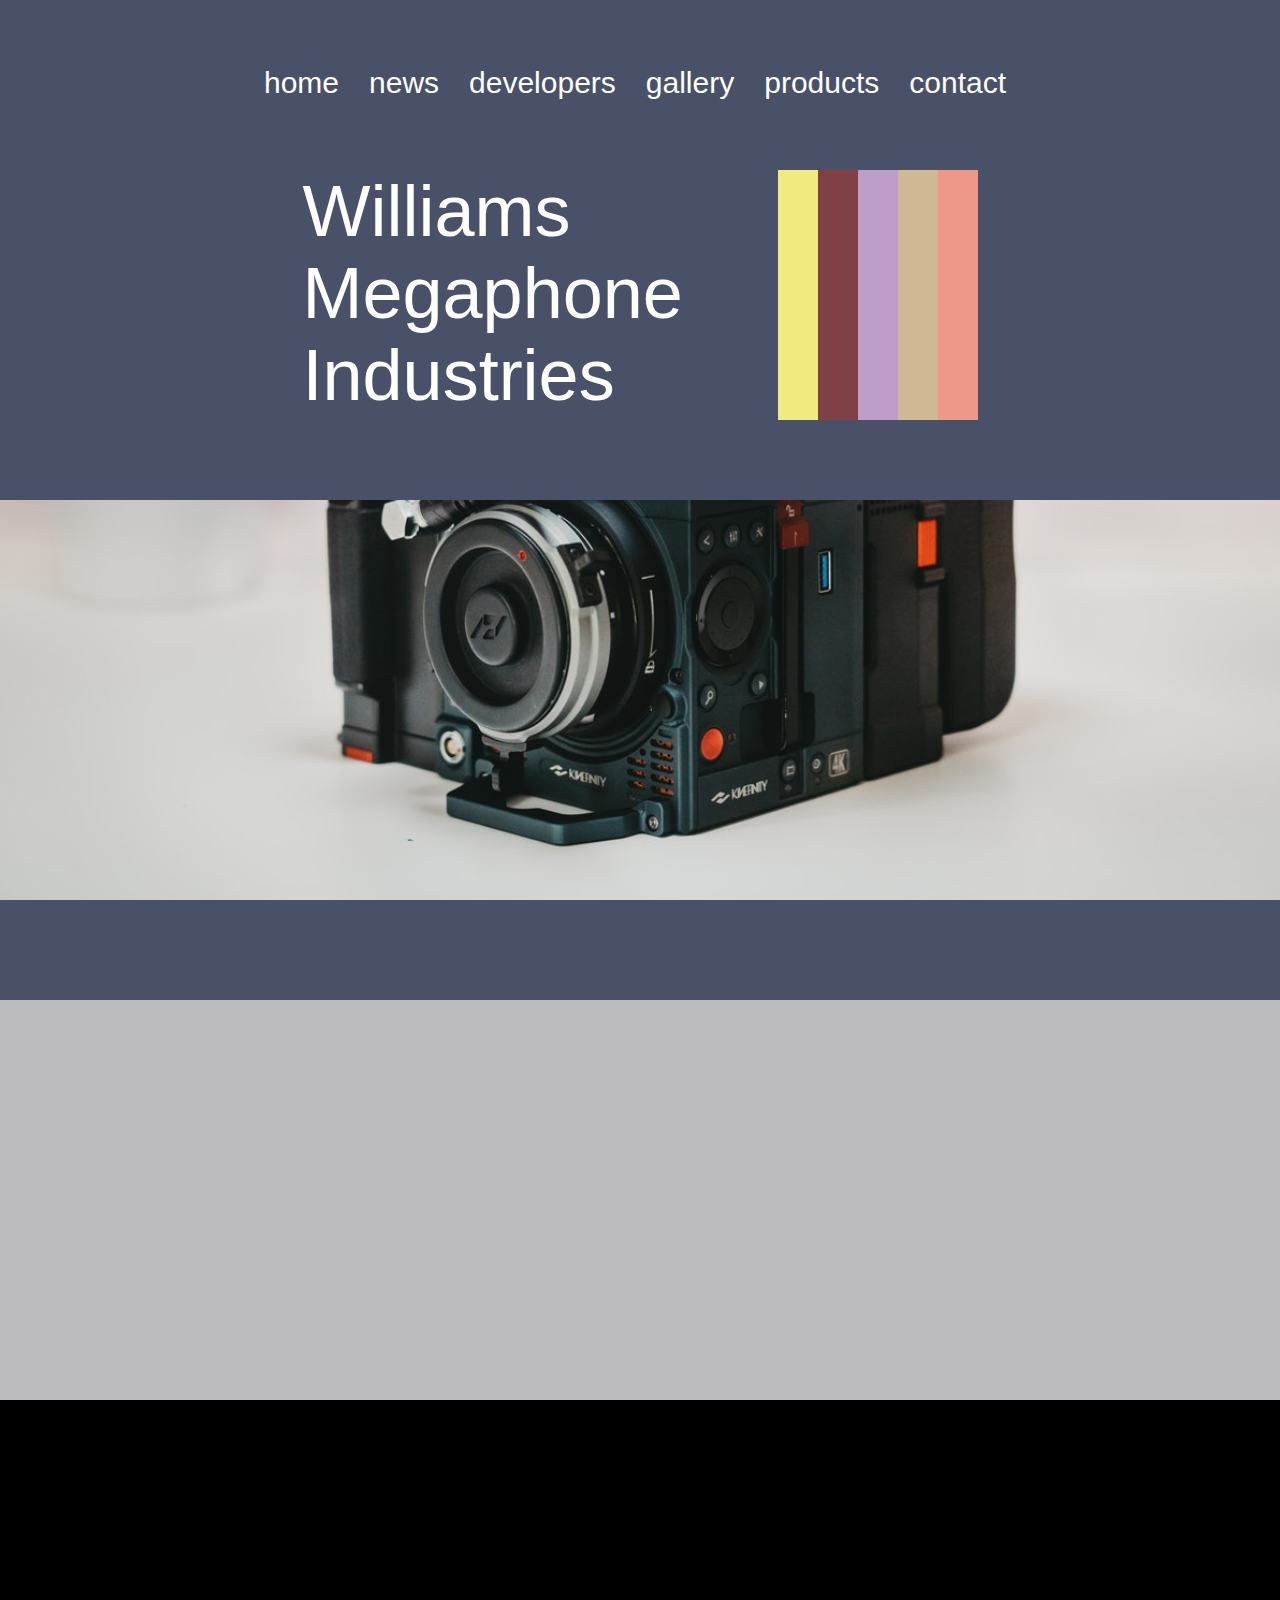
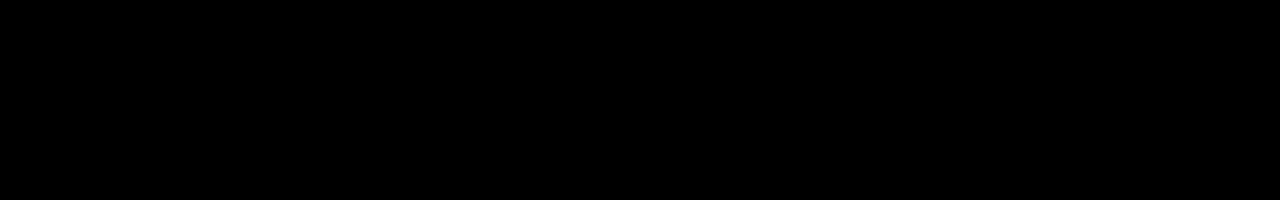
==== commit 3645972d: "when-visible animation beta" ====
--- a/index.html
+++ b/index.html
@@ -1,6 +1,7 @@
 <html>
+
 <head>
-	
+
     <!-- Links for the different CSS files -->
     <link rel="stylesheet" type="text/css" href="css/index.css">
     <link rel="stylesheet" type="text/css" href="css/topbar.css">
@@ -8,95 +9,95 @@
     <link rel="stylesheet" type="text/css" href="css/main-section-2.css">
     <link rel="stylesheet" type="text/css" href="css/main-section-3.css">
     <link rel="stylesheet" type="text/css" href="css/footer.css">
-	
+
     <!-- Link to free stock icons -->
     <link rel="stylesheet" href="https://use.fontawesome.com/releases/v5.2.0/css/all.css" integrity="sha384-hWVjflwFxL6sNzntih27bfxkr27PmbbK/iSvJ+a4+0owXq79v+lsFkW54bOGbiDQ" crossorigin="anonymous">
-  	
+
     <!-- Meta info -->
     <meta charset="UTF-8">
-  	<meta name="description" content="Williams Homepage">
-  	<meta name="keywords" content="HTML,CSS,JavaScript">
-  	<meta name="author" content="Andreas Williams">
-  	<meta name="viewport" content="width=device-width, initial-scale=1.0">
-  	
+    <meta name="description" content="Williams Homepage">
+    <meta name="keywords" content="HTML,CSS,JavaScript">
+    <meta name="author" content="Andreas Williams">
+    <meta name="viewport" content="width=device-width, initial-scale=1.0">
+
     <title>Williams</title>
 </head>
 
-<!-- Starts the cards popin animation (animations.js) when page has loaded -->
-<body onload="setTimeout(CardPopin);">
-    
-<div class="cover">
-    <!-- Navigation bar -->
-    <div id="top-bar">
-		<div id="menu-buttons">
-			<div id ="home" class="menu-button">home
-				<div class="underline"></div>
-			</div>
-  			<div id="news" class="menu-button">news
-  				<div class="underline"></div>
-  			</div>
-  			<div id="developers" class="menu-button">developers
-  				<div class="underline"></div>
-  			</div>
-  			<a id="gallery" href="gallery.html">
-  				<div class="menu-button">gallery
-  					<div class="underline"></div>
-  				</div>
-  			</a>
-  			<div id="products" class="menu-button">products
-  				<div class="underline"></div>
-  			</div>
-  			<div id="contact" class="menu-button">contact
-  				<div class="underline"></div>
-  			</div>
-  		</div>
-	</div>
-</div>
-	
+<body>
+
+    <div class="cover">
+        <!-- Navigation bar -->
+        <div id="top-bar">
+            <div id="menu-buttons">
+                <div id="home" class="menu-button">home
+                    <div class="underline"></div>
+                </div>
+                <div id="news" class="menu-button">news
+                    <div class="underline"></div>
+                </div>
+                <div id="developers" class="menu-button">developers
+                    <div class="underline"></div>
+                </div>
+                <a id="gallery" href="gallery.html">
+                    <div class="menu-button">gallery
+                        <div class="underline"></div>
+                    </div>
+                </a>
+                <div id="products" class="menu-button">products
+                    <div class="underline"></div>
+                </div>
+                <div id="contact" class="menu-button">contact
+                    <div class="underline"></div>
+                </div>
+            </div>
+        </div>
+    </div>
+
     <!-- Main section (logo text and logo) -->
     <div class="cover">
-    <div id="main-section-1">
-		<div id="main-section-1-logo-text-frame">
-			<p class="main-section-1-logo-text">Williams</p>
-			<p class="main-section-1-logo-text">Megaphone</p>
-			<p class="main-section-1-logo-text">Industries</p>
-		</div>
-		<div id="main-section-1-logo-pillar-1"></div>
-		<div id="main-section-1-logo-pillar-2"></div>
-		<div id="main-section-1-logo-pillar-3"></div>
-		<div id="main-section-1-logo-pillar-4"></div>
-		<div id="main-section-1-logo-pillar-5"></div>
-	</div>
+        <div id="main-section-1">
+            <div id="main-section-1-logo-text-frame">
+                <p class="main-section-1-logo-text">Williams</p>
+                <p class="main-section-1-logo-text">Megaphone</p>
+                <p class="main-section-1-logo-text">Industries</p>
+            </div>
+            <div id="main-section-1-logo-pillar-1"></div>
+            <div id="main-section-1-logo-pillar-2"></div>
+            <div id="main-section-1-logo-pillar-3"></div>
+            <div id="main-section-1-logo-pillar-4"></div>
+            <div id="main-section-1-logo-pillar-5"></div>
+        </div>
     </div>
-	
+
     <!-- Main section 2 -->
-    <div class = "cover">
-    <div id="main-section-2">
-	</div>
+    <div class="cover">
+        <div id="main-section-2">
+        </div>
     </div>
-	
+
     <!-- Main section 3 -->
     <div id="main-section-3">
         <!-- Set to flex, so that the cards are shown in row, not column -->
-        <div class = "cover" style="display: flex;">
-		<div id="main-section-3-card-1" class="card-box">
-			<i class="far fa-chart-bar icons"></i>
-		</div>
-		<div id="main-section-3-card-2" class="card-box">
-			<i class="fas fa-shipping-fast icons"></i>
-		</div>
-		<div id="main-section-3-card-3" class="card-box">
-			<i class="fas fa-globe-africa icons"></i>
-		</div>
+        <div class="cover" style="display: flex;">
+            <div id="main-section-3-card-1" class="card-box">
+                <i class="far fa-chart-bar icons"></i>
+            </div>
+            <div id="main-section-3-card-2" class="card-box">
+                <i class="fas fa-shipping-fast icons"></i>
+            </div>
+            <div id="main-section-3-card-3" class="card-box">
+                <i class="fas fa-globe-africa icons"></i>
+            </div>
         </div>
     </div>
-	
+
     <!-- Footer -->
     <div id="footer">
     </div>
-<!-- Scripts -->
-<script src="https://ajax.googleapis.com/ajax/libs/jquery/3.3.1/jquery.min.js"></script>
-<script src="javascript/animations.js"></script>
-    
+    <!-- Scripts -->
+    <script src="https://ajax.googleapis.com/ajax/libs/jquery/3.3.1/jquery.min.js"></script>
+    <script src="javascript/animations.js"></script>
+
 </body>
-</html>+
+</html>
--- a/css/index.css
+++ b/css/index.css
@@ -1,47 +1,27 @@
 body {
     background-color: #485167;
-	height: 100%;
-	width: 100%;
-	margin: 0;
-	padding: 0;
-	padding-right: 0;
-	margin-right: 0;
+    height: 100%;
+    width: 100%;
+    margin: 0;
+    padding: 0;
+    padding-right: 0;
+    margin-right: 0;
 }
 
 a {
-	text-decoration: none;
-	color: white;
+    text-decoration: none;
+    color: white;
 }
 
 @keyframes whenLoadedFadeIn {
-    from {opacity: 0;}
-    to {opacity: 100;}
+    from {
+        opacity: 0;
+    }
+    to {
+        opacity: 100;
+    }
 }
-/*
-#top-bar {
-    opacity: 0;
-}
-
-#main-section-1 {
-    opacity: 0;
-}
-
-#main-section-2 {
-    opacity: 0;
-}
-
-#main-section-3 {
-    opacity: 0;
-}
-
-#footer {
-    opacity: 0;
-}
-
-*/
 
 .cover {
     opacity: 0;
 }
-
-
--- a/css/topbar.css
+++ b/css/topbar.css
@@ -1,63 +1,71 @@
 #top-bar {
-	display: flex;
-	background-color: #485167;
-	color: white;
-	height: 100px;
-	font-size: 30px;
-	justify-content: center;
-	position: relative;
+    display: flex;
+    background-color: #485167;
+    color: white;
+    height: 100px;
+    font-size: 30px;
+    justify-content: center;
+    position: relative;
 }
 
 
 #menu-buttons {
-	min-width: 792px;
-	display: flex;
-	background-color: #485167;
-	color: white;
-	flex-direction: row;
-	justify-content: center;
-	font-size: 30px;
-	font-family: Nunito,Helvetica Neue,Helvetica,Arial,sans-serif;
-	align-items: flex-end;
+    min-width: 792px;
+    display: flex;
+    background-color: #485167;
+    color: white;
+    flex-direction: row;
+    justify-content: center;
+    font-size: 30px;
+    font-family: Nunito, Helvetica Neue, Helvetica, Arial, sans-serif;
+    align-items: flex-end;
 }
 
 #home {
-	margin-left: 20px;
-	margin-right: 30px;
+    margin-left: 20px;
+    margin-right: 30px;
 }
 
 #news {
-	margin-right: 30px;
+    margin-right: 30px;
 }
 
 #contact {
-	margin-right: 30px;
+    margin-right: 30px;
 }
 
 #developers {
-	margin-right: 30px;
+    margin-right: 30px;
 }
 
-#products{
-	margin-right: 30px;
+#products {
+    margin-right: 30px;
 }
 
 #gallery {
-	margin-right: 30px;
+    margin-right: 30px;
 }
 
 .Underline {
-	background-color: white;
-	width: inherit;
-	height: 0px; 
+    background-color: white;
+    width: inherit;
+    height: 0px;
 }
 
 @keyframes underlineVisible {
-	from {height: 0px; }
-	to {height: 5px ; }
+    from {
+        height: 0px;
+    }
+    to {
+        height: 5px;
+    }
 }
 
 @keyframes underlineHide {
-	from {height: 5px; }
-	to {height: 0px ; }
-}+    from {
+        height: 5px;
+    }
+    to {
+        height: 0px;
+    }
+}
--- a/css/main-section-3.css
+++ b/css/main-section-3.css
@@ -1,61 +1,65 @@
 #main-section-3 {
-	display: flex;
-	justify-content: center;
-	flex-wrap: wrap;
-	height: 400px;
-	width: 100%;
-	margin-left: auto;
-	margin-right: auto;
-	background-color: #BCBCBE;
+    display: flex;
+    justify-content: center;
+    flex-wrap: wrap;
+    height: 400px;
+    width: 100%;
+    margin-left: auto;
+    margin-right: auto;
+    background-color: #BCBCBE;
 }
 
-#main-section-3-card-1{
-	display: flex;
-	justify-content: center;
-	color: white;
-	background-color:#485167;
+#main-section-3-card-1 {
+    display: flex;
+    justify-content: center;
+    color: white;
+    background-color: #485167;
 }
 
-#main-section-3-card-2{
-	display: flex;
-	justify-content: center;
-	color: white;
-	background-color:#485167;
+#main-section-3-card-2 {
+    display: flex;
+    justify-content: center;
+    color: white;
+    background-color: #485167;
 }
 
-#main-section-3-card-3{
-	display: flex;
-	justify-content: center;
-	color: white;
-	background-color:#485167;
+#main-section-3-card-3 {
+    display: flex;
+    justify-content: center;
+    color: white;
+    background-color: #485167;
 }
 
 .card-box {
-	margin-left: 20px;
-	margin-right: 40px;
-	opacity: 0;
-	border-radius: 5px;
-	box-shadow: 0 4px 8px 0 rgba(0,0,0,0.2);
-	height: 270px;
-	width: 200px;
-	margin-top: 70px;
-	background-color: #EAE6DA;
-	transition: opacity 5s, transform 1s;
-	animation-name: fadeIn;
-	animation-duration: 2s;
+    margin-left: 20px;
+    margin-right: 40px;
+    opacity: 0;
+    border-radius: 5px;
+    box-shadow: 0 4px 8px 0 rgba(0, 0, 0, 0.2);
+    height: 270px;
+    width: 200px;
+    margin-top: 70px;
+    background-color: #EAE6DA;
+    transition: opacity 2s, transform 1s;
 }
+
 .card-box:hover {
-	display: inline-block;
-	box-shadow: 0 8px 16px 0 rgba(0,0,0,0.2);
+    display: inline-block;
+    box-shadow: 0 8px 16px 0 rgba(0, 0, 0, 0.2);
 }
 
 .icons {
-	margin-top: 20px;
-	font-size: 6em;
+    margin-top: 20px;
+    font-size: 6em;
 }
 
 /*Makes the card move up, creating a fade in effect combined with the cardPopin() function in animations.js*/
+
 @keyframes fadeIn {
-    from {margin-top: 120px;}
-    to {margin-top: 70px;}
-}+    from {
+        margin-top: 120px;
+    }
+    to {
+        margin-top: 70px;
+    }
+}
--- a/css/footer.css
+++ b/css/footer.css
@@ -1,10 +1,10 @@
 #footer {
-	display: flex;
-	justify-content: center;
-	flex-wrap: wrap;
-	height: 400px;
-	width: 100%;
-	margin-left: auto;
-	margin-right: auto;
-	background-color: black;
-}+    display: flex;
+    justify-content: center;
+    flex-wrap: wrap;
+    height: 400px;
+    width: 100%;
+    margin-left: auto;
+    margin-right: auto;
+    background-color: black;
+}
